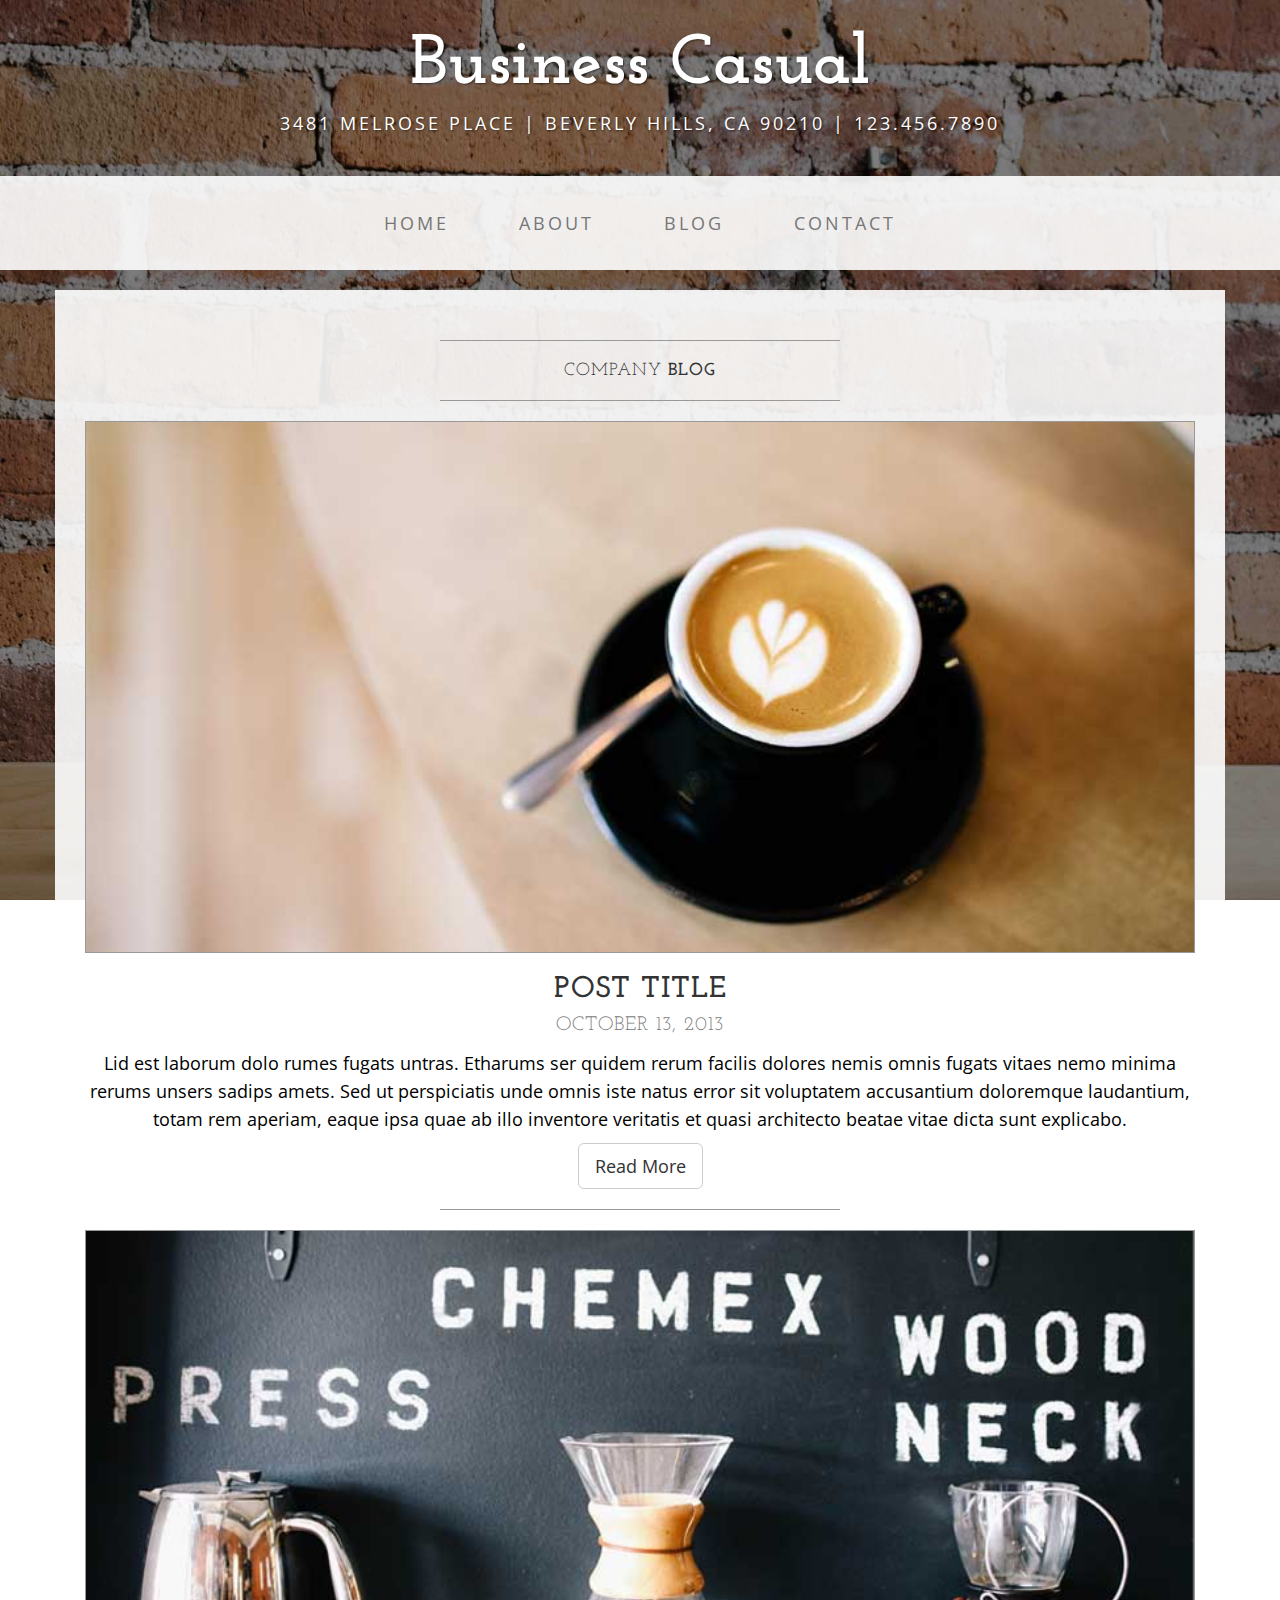
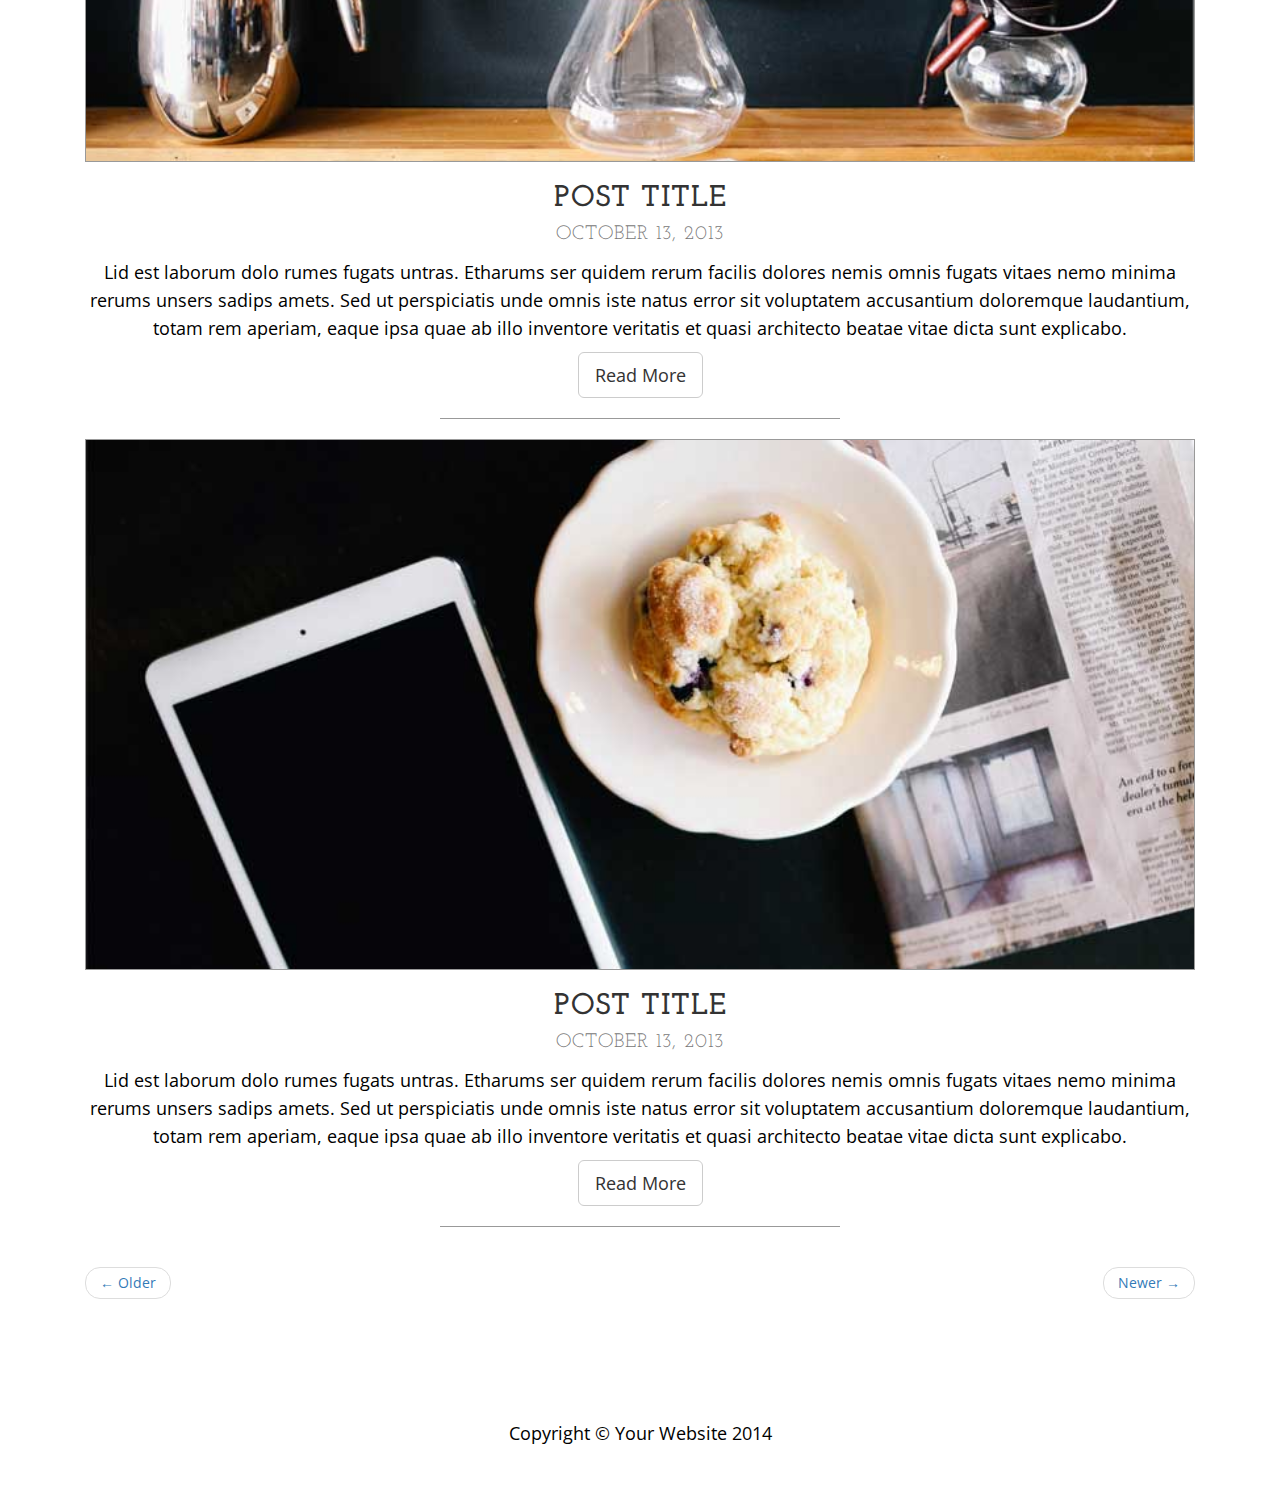
==== src/main/webapp/blog.html @ e0bb67d2 "First commit" ====
<!DOCTYPE html>
<html lang="en">

<head>

    <meta charset="utf-8">
    <meta http-equiv="X-UA-Compatible" content="IE=edge">
    <meta name="viewport" content="width=device-width, initial-scale=1">
    <meta name="description" content="">
    <meta name="author" content="">

    <title>Blog - Business Casual - Start Bootstrap Theme</title>

    <!-- Bootstrap Core CSS -->
    <link href="css/bootstrap.min.css" rel="stylesheet">

    <!-- Custom CSS -->
    <link href="css/custom/bookpleasure.css" rel="stylesheet">

    <!-- Fonts -->
    <link href="http://fonts.googleapis.com/css?family=Open+Sans:300italic,400italic,600italic,700italic,800italic,400,300,600,700,800"
          rel="stylesheet" type="text/css">
    <link href="http://fonts.googleapis.com/css?family=Josefin+Slab:100,300,400,600,700,100italic,300italic,400italic,600italic,700italic"
          rel="stylesheet" type="text/css">

    <!-- HTML5 Shim and Respond.js IE8 support of HTML5 elements and media queries -->
    <!-- WARNING: Respond.js doesn't work if you view the page via file:// -->
    <!--[if lt IE 9]>
    <script src="https://oss.maxcdn.com/libs/html5shiv/3.7.0/html5shiv.js"></script>
    <script src="https://oss.maxcdn.com/libs/respond.js/1.4.2/respond.min.js"></script>
    <![endif]-->

</head>

<body>

<div class="brand">Business Casual</div>
<div class="address-bar">3481 Melrose Place | Beverly Hills, CA 90210 | 123.456.7890</div>

<!-- Navigation -->
<nav class="navbar navbar-default" role="navigation">
    <div class="container">
        <!-- Brand and toggle get grouped for better mobile display -->
        <div class="navbar-header">
            <button type="button" class="navbar-toggle" data-toggle="collapse"
                    data-target="#bs-example-navbar-collapse-1">
                <span class="sr-only">Toggle navigation</span>
                <span class="icon-bar"></span>
                <span class="icon-bar"></span>
                <span class="icon-bar"></span>
            </button>
            <!-- navbar-brand is hidden on larger screens, but visible when the menu is collapsed -->
            <a class="navbar-brand" href="index.html">Business Casual</a>
        </div>
        <!-- Collect the nav links, forms, and other content for toggling -->
        <div class="collapse navbar-collapse" id="bs-example-navbar-collapse-1">
            <ul class="nav navbar-nav">
                <li>
                    <a href="index.html">Home</a>
                </li>
                <li>
                    <a href="about.html">About</a>
                </li>
                <li>
                    <a href="blog.html">Blog</a>
                </li>
                <li>
                    <a href="contact.html">Contact</a>
                </li>
            </ul>
        </div>
        <!-- /.navbar-collapse -->
    </div>
    <!-- /.container -->
</nav>

<div class="container">

    <div class="row">
        <div class="box">
            <div class="col-lg-12">
                <hr>
                <h2 class="intro-text text-center">Company
                    <strong>blog</strong>
                </h2>
                <hr>
            </div>
            <div class="col-lg-12 text-center">
                <img class="img-responsive img-border img-full" src="img/slide-1.jpg" alt="">

                <h2>Post Title
                    <br>
                    <small>October 13, 2013</small>
                </h2>
                <p>Lid est laborum dolo rumes fugats untras. Etharums ser quidem rerum facilis dolores nemis omnis
                    fugats vitaes nemo minima rerums unsers sadips amets. Sed ut perspiciatis unde omnis iste natus
                    error sit voluptatem accusantium doloremque laudantium, totam rem aperiam, eaque ipsa quae ab illo
                    inventore veritatis et quasi architecto beatae vitae dicta sunt explicabo.</p>
                <a href="#" class="btn btn-default btn-lg">Read More</a>
                <hr>
            </div>
            <div class="col-lg-12 text-center">
                <img class="img-responsive img-border img-full" src="img/slide-2.jpg" alt="">

                <h2>Post Title
                    <br>
                    <small>October 13, 2013</small>
                </h2>
                <p>Lid est laborum dolo rumes fugats untras. Etharums ser quidem rerum facilis dolores nemis omnis
                    fugats vitaes nemo minima rerums unsers sadips amets. Sed ut perspiciatis unde omnis iste natus
                    error sit voluptatem accusantium doloremque laudantium, totam rem aperiam, eaque ipsa quae ab illo
                    inventore veritatis et quasi architecto beatae vitae dicta sunt explicabo.</p>
                <a href="#" class="btn btn-default btn-lg">Read More</a>
                <hr>
            </div>
            <div class="col-lg-12 text-center">
                <img class="img-responsive img-border img-full" src="img/slide-3.jpg" alt="">

                <h2>Post Title
                    <br>
                    <small>October 13, 2013</small>
                </h2>
                <p>Lid est laborum dolo rumes fugats untras. Etharums ser quidem rerum facilis dolores nemis omnis
                    fugats vitaes nemo minima rerums unsers sadips amets. Sed ut perspiciatis unde omnis iste natus
                    error sit voluptatem accusantium doloremque laudantium, totam rem aperiam, eaque ipsa quae ab illo
                    inventore veritatis et quasi architecto beatae vitae dicta sunt explicabo.</p>
                <a href="#" class="btn btn-default btn-lg">Read More</a>
                <hr>
            </div>
            <div class="col-lg-12 text-center">
                <ul class="pager">
                    <li class="previous"><a href="#">&larr; Older</a>
                    </li>
                    <li class="next"><a href="#">Newer &rarr;</a>
                    </li>
                </ul>
            </div>
        </div>
    </div>

</div>
<!-- /.container -->

<footer>
    <div class="container">
        <div class="row">
            <div class="col-lg-12 text-center">
                <p>Copyright &copy; Your Website 2014</p>
            </div>
        </div>
    </div>
</footer>

<!-- jQuery -->
<script src="js/jquery.js"></script>

<!-- Bootstrap Core JavaScript -->
<script src="js/bootstrap.min.js"></script>

</body>

</html>
---- src/main/webapp/css/custom/bookpleasure.css ----
/*!
 * Start Bootstrap - Business Casual Bootstrap Theme (http://startbootstrap.com)
 * Code licensed under the Apache License v2.0.
 * For details, see http://www.apache.org/licenses/LICENSE-2.0.
 */

body {
    font-family: "Open Sans","Helvetica Neue",Helvetica,Arial,sans-serif;
    background: url('../../img/bg.jpg') no-repeat center center fixed;
    -webkit-background-size: cover;
    -moz-background-size: cover;
    background-size: cover;
    -o-background-size: cover;
}

h1,
h2,
h3,
h4,
h5,
h6 {
    text-transform: uppercase;
    font-family: "Josefin Slab","Helvetica Neue",Helvetica,Arial,sans-serif;
    font-weight: 700;
    letter-spacing: 1px;
}

p {
    font-size: 1.25em;
    line-height: 1.6;
    color: #000;
}

hr {
    max-width: 400px;
    border-color: #999999;
}

.brand,
.address-bar {
    display: none;
}

.navbar-brand {
    text-transform: uppercase;
    font-weight: 900;
    letter-spacing: 2px;
}

.navbar-nav {
    text-transform: uppercase;
    font-weight: 400;
    letter-spacing: 3px;
}

.img-full {
    min-width: 100%;
}

.brand-before,
.brand-name {
    text-transform: capitalize;
}

.brand-before {
    margin: 15px 0;
}

.brand-name {
    margin: 0;
    font-size: 4em;
}

.tagline-divider {
    margin: 15px auto 3px;
    max-width: 250px;
    border-color: #999999;
}

.box {
    margin-bottom: 20px;
    padding: 30px 15px;
    background: #fff;
    background: rgba(255,255,255,0.9);
}

.intro-text {
    text-transform: uppercase;
    font-size: 1.25em;
    font-weight: 400;
    letter-spacing: 1px;
}

.img-border {
    float: none;
    margin: 0 auto 0;
    border: #999999 solid 1px;
}

.img-left {
    float: none;
    margin: 0 auto 0;
}

footer {
    background: #fff;
    background: rgba(255,255,255,0.9);
}

footer p {
    margin: 0;
    padding: 50px 0;
}

@media screen and (min-width:768px) {
    .brand {
        display: inherit;
        margin: 0;
        padding: 30px 0 10px;
        text-align: center;
        text-shadow: 1px 1px 2px rgba(0,0,0,0.5);
        font-family: "Josefin Slab","Helvetica Neue",Helvetica,Arial,sans-serif;
        font-size: 5em;
        font-weight: 700;
        line-height: normal;
        color: #fff;
    }

    .top-divider {
        margin-top: 0;
    }

    .img-left {
        float: left;
        margin-right: 25px;
    }

    .address-bar {
        display: inherit;
        margin: 0;
        padding: 0 0 40px;
        text-align: center;
        text-shadow: 1px 1px 2px rgba(0,0,0,0.5);
        text-transform: uppercase;
        font-size: 1.25em;
        font-weight: 400;
        letter-spacing: 3px;
        color: #fff;
    }

    .navbar {
        border-radius: 0;
    }

    .navbar-header {
        display: none;
    }

    .navbar {
        min-height: 0;
    }

    .navbar-default {
        border: none;
        background: #fff;
        background: rgba(255,255,255,0.9);
    }

    .nav>li>a {
        padding: 35px;
    }

    .navbar-nav>li>a {
        line-height: normal;
    }

    .navbar-nav {
        display: table;
        float: none;
        margin: 0 auto;
        table-layout: fixed;
        font-size: 1.25em;
    }
}

@media screen and (min-width:1200px) {
    .box:after {
        content: '';
        display: table;
        clear: both;
    }
}
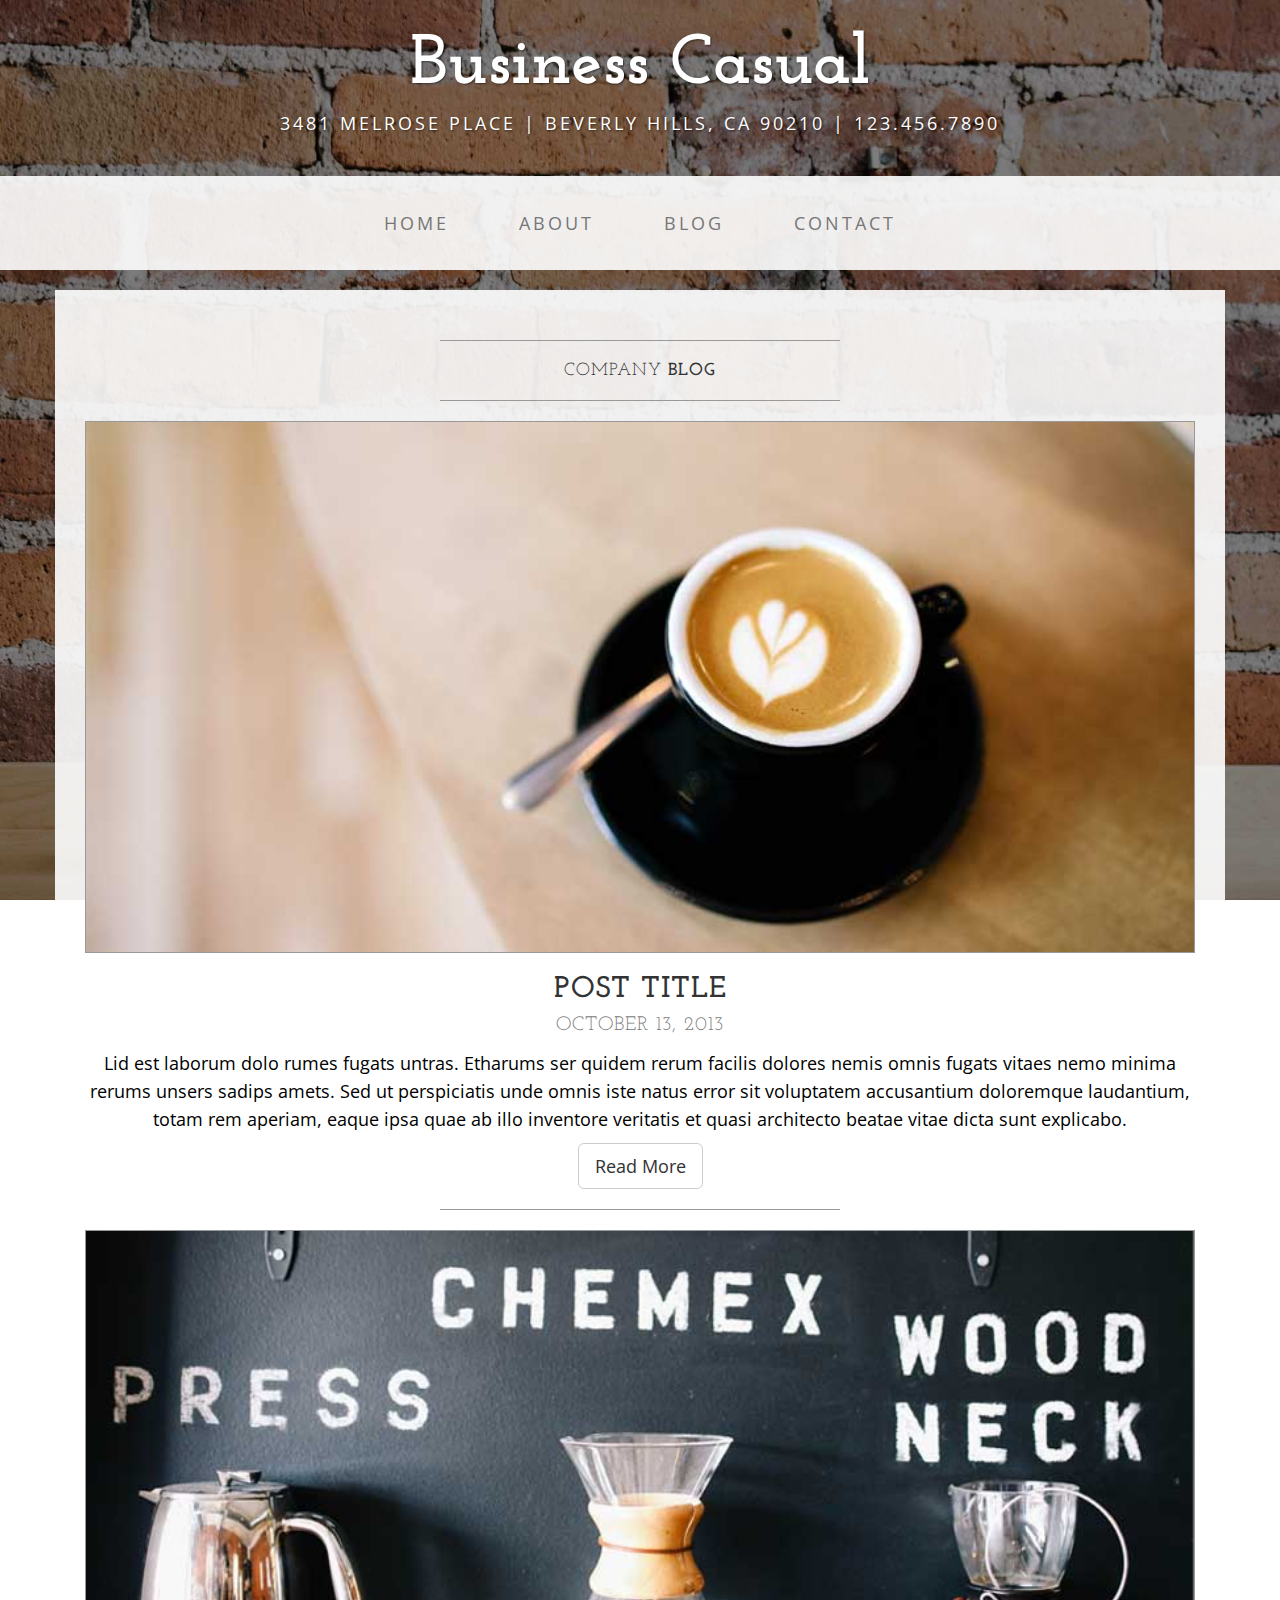
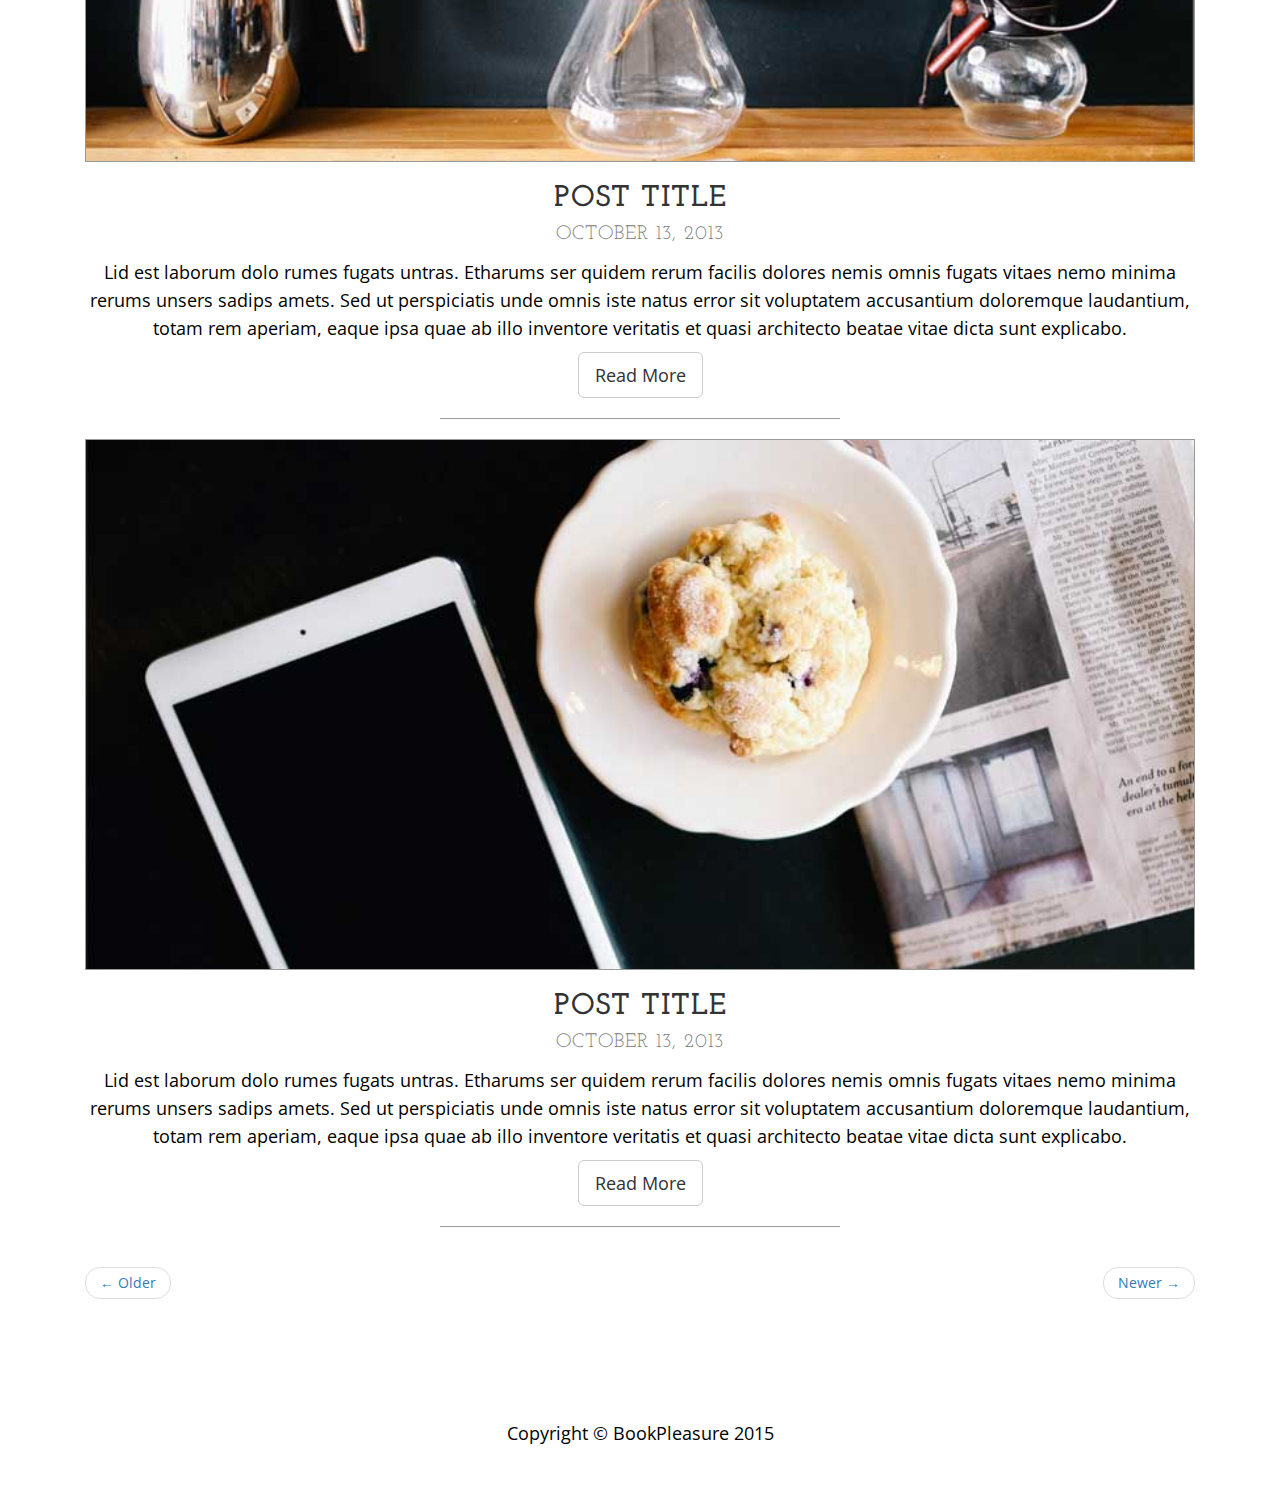
==== commit 29cfe7a7: "Contacts form" ====
--- a/src/main/webapp/blog.html
+++ b/src/main/webapp/blog.html
@@ -145,7 +145,7 @@
     <div class="container">
         <div class="row">
             <div class="col-lg-12 text-center">
-                <p>Copyright &copy; Your Website 2014</p>
+                <p>Copyright &copy; BookPleasure 2015</p>
             </div>
         </div>
     </div>
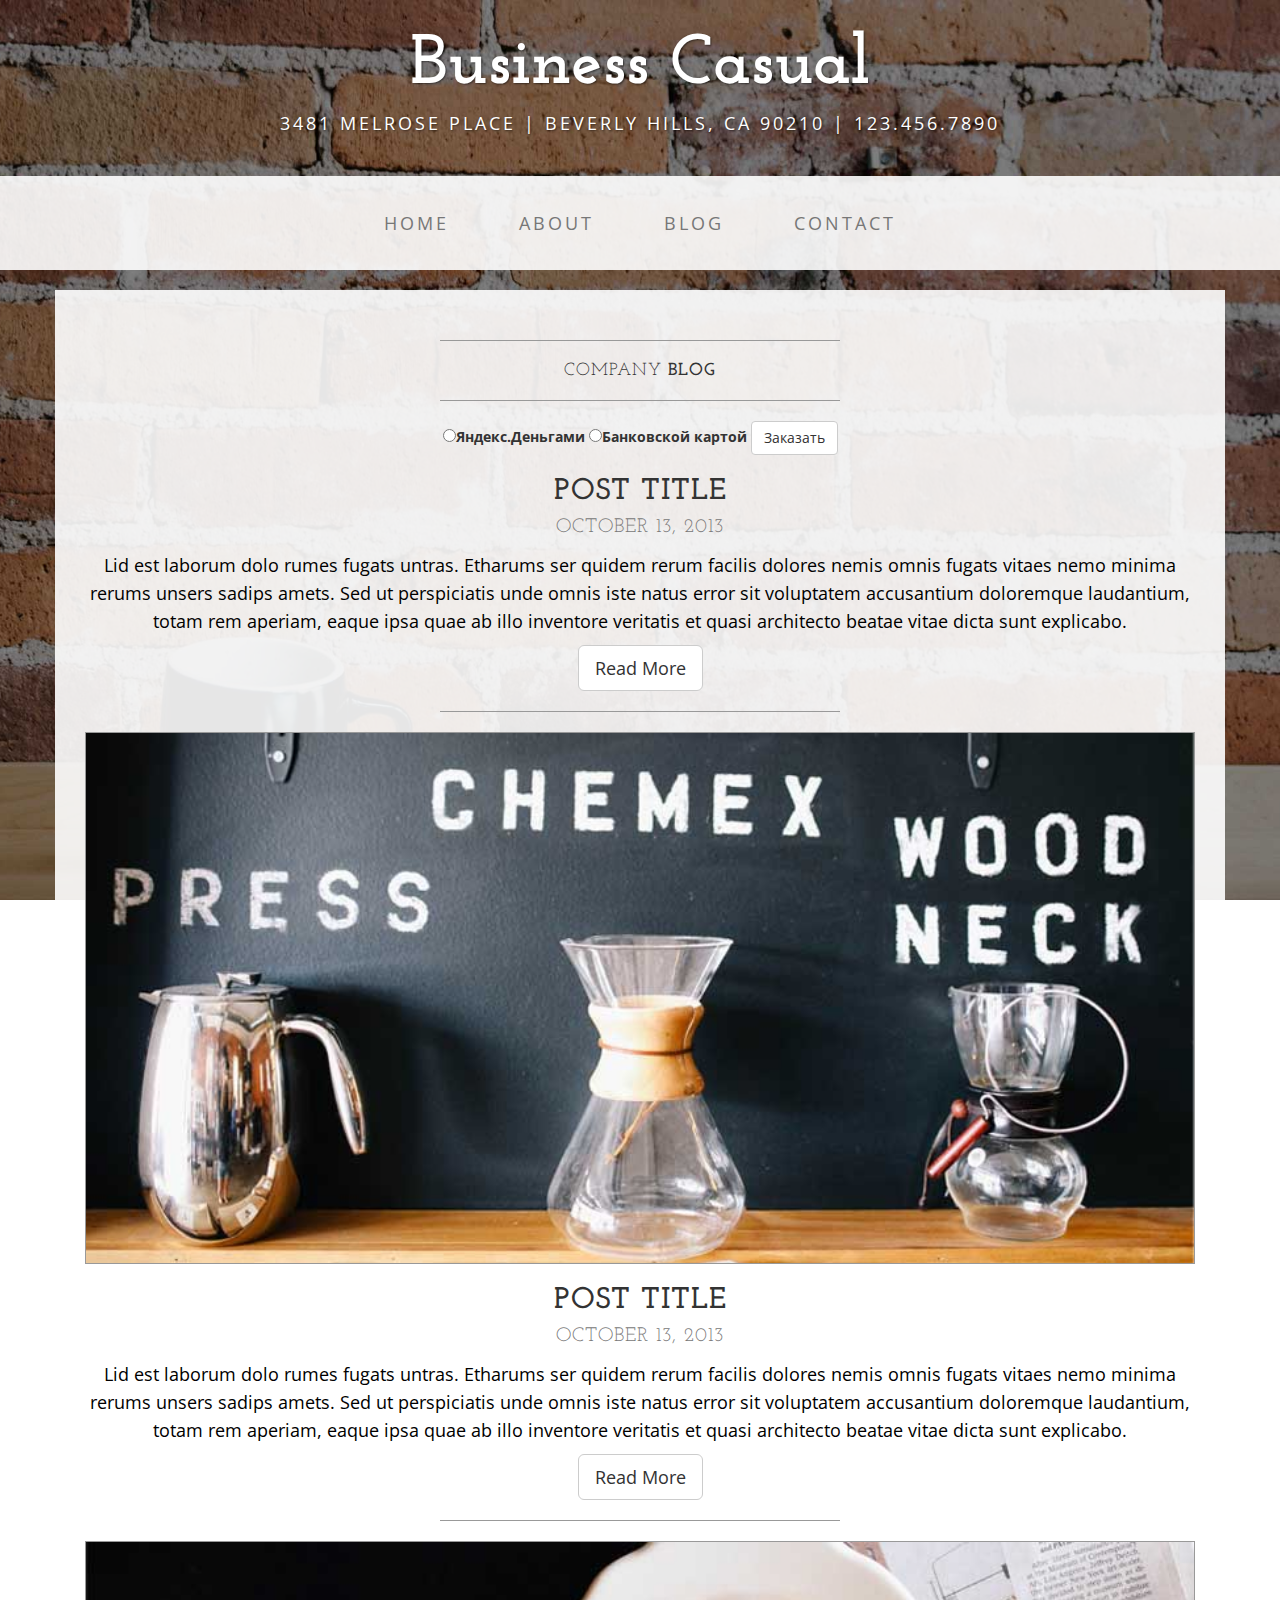
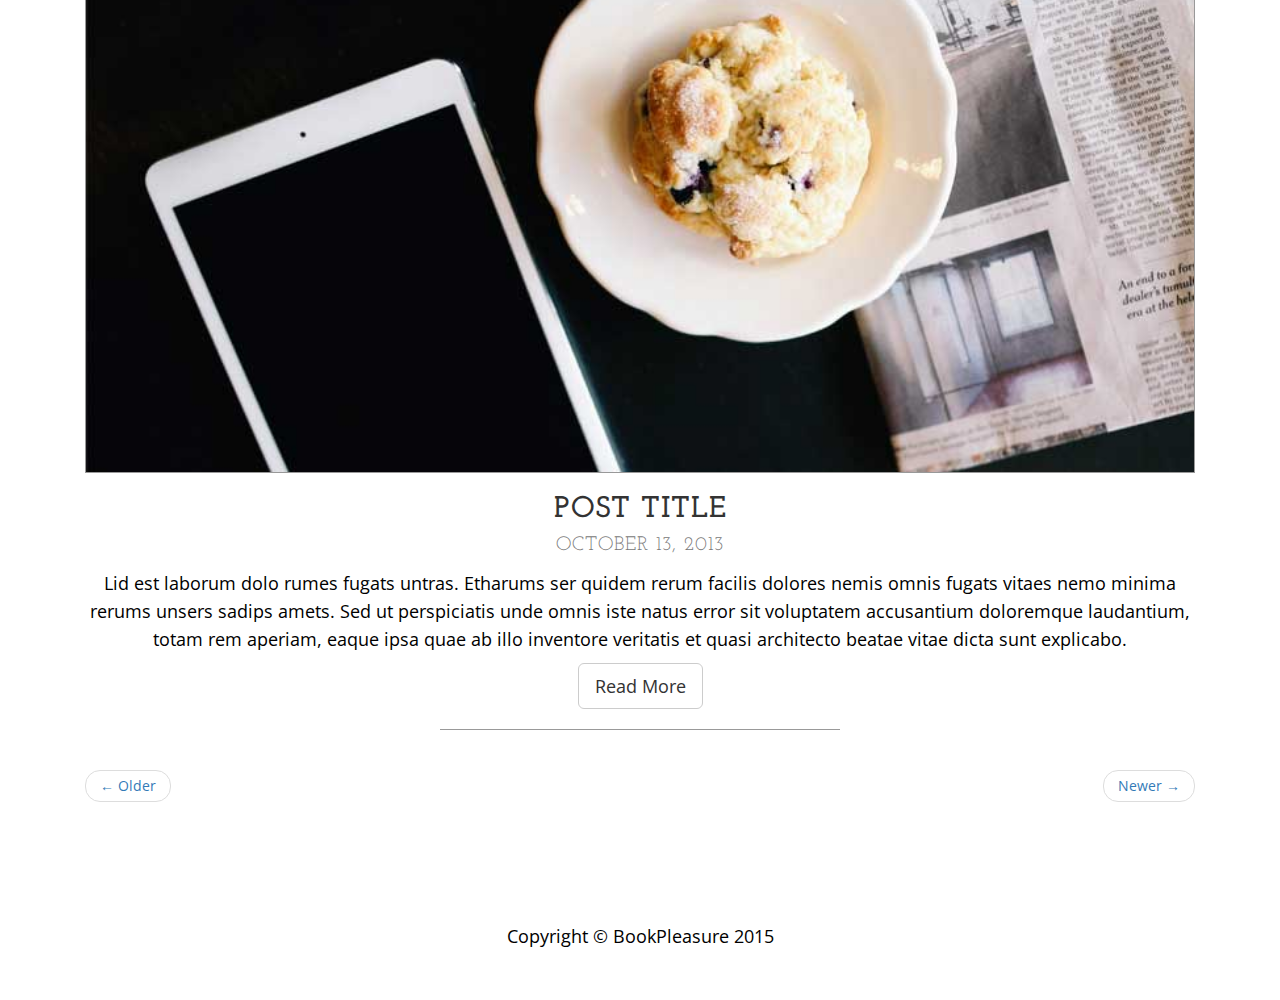
==== commit cbe6b4a6: "Auth, db" ====
--- a/src/main/webapp/blog.html
+++ b/src/main/webapp/blog.html
@@ -86,7 +86,107 @@
                 <hr>
             </div>
             <div class="col-lg-12 text-center">
-                <img class="img-responsive img-border img-full" src="img/slide-1.jpg" alt="">
+                <!--<form method="POST" target="_blank">
+
+                    <input name="label" type="hidden" value="">
+                    <input name="receiver" type="hidden" value="">
+                    <input name="quickpay-form" type="hidden" value="shop">
+                    <input name="referer" type="hidden" value="https://money.yandex.ru/embed/quickpay/shop.xml">
+                    <input name="is-inner-form" type="hidden" value="true">
+                    <input type="hidden" name="need-fio" value="true">
+                    <input type="hidden" name="need-phone" value="true">
+                    <input type="hidden" name="need-email" value="true">
+                    <input type="hidden" name="need-address" value="true">
+
+                    <table class="b-form__grid">
+
+                    <tbody>
+                        <tr>
+                            <td class="b-form__label">
+                                <label>Назначение перевода</label>
+                            </td>
+                            <td class="b-form__field">
+                                <div class="b-form__label">оплата заказа</div>
+                                <input type="hidden" name="targets" value="оплата заказа">
+                            </td>
+                        </tr>
+                        <tr>
+                            <td class="b-form__label">
+                                <label>Сумма</label>
+                            </td>
+                            <td class="b-form__field">
+                                <div style="width: 60px;" class="b-input-text b-input-text_inline">
+                                    <input class="b-input-text__input" style="text-align: right;" name="sum" value="1500" id="sum" type="text" maxlength="10" data-type="number">
+                                </div>
+                                <span class="b-form__input-postfix">руб.</span>
+                            </td>
+                        </tr>
+                        <tr>
+                            <td class="b-form__label">
+                                <label>Способ оплаты</label>
+                            </td>
+                            <td class="b-form__field">
+                                <span class="b-form-radio b-form-radio_size_l b-form-radio_theme_grey i-bem b-form-radio_js_inited" onclick="return {'b-form-radio':{name:'b-form-radio',id:'id1168773710820'}}">
+                                    <label class="b-form-radio__button b-form-radio__button_id_ b-form-radio__button_disabled_no b-form-radio__button_focused_yes b-form-radio__button_checked_yes b-form-radio__button_side_left" for="id1168773710830" title="платеж с карты VISA или MasterCard">
+                                        <span class="b-form-radio__inner">
+                                            <span class="b-form-radio__content">
+                                                <input type="radio" name="paymentType" class="b-form-radio__radio" checked="" id="id1168773710830" value="AC">
+                                                <span class="b-form-radio__text">
+                                                    <img class="b-icon b-form-radio__ico" src="/i/quickpay-widget__any-card.png" alt="" title="">
+                                                </span>
+                                                <i class="b-form-radio__click"></i>
+                                            </span>
+                                        </span>
+                                    </label>
+                                    <label class="b-form-radio__button b-form-radio__button_id_ b-form-radio__button_disabled_no b-form-radio__button_next-for-checked_yes b-form-radio__button_side_right" for="id1168773710853" title="платеж из кошелька в Яндекс.Деньгах">
+                                        <span class="b-form-radio__inner">
+                                            <span class="b-form-radio__content">
+                                                <input type="radio" name="paymentType" class="b-form-radio__radio" id="id1168773710853" value="PC">
+                                                <span class="b-form-radio__text">
+                                                    <img class="b-icon b-form-radio__ico" src="/i/quickpay-widget__yamoney.png" alt="" title="">
+                                                </span>
+                                                <i class="b-form-radio__click"></i>
+                                            </span>
+                                        </span>
+                                    </label>
+                                </span>
+                            </td>
+                        </tr>
+                        <tr class="b-form__buttons">
+                            <td style="text-align: right;"></td>
+                            <td>
+                                <span class="b-button b-button_1 b-button_orange" data-block="b-button">
+                                    <span class="b-button__inner">Оплатить</span>
+                                    <input type="button" value="Оплатить" class="b-button__input" name="submit-button">
+                                </span>
+                            </td>
+                        </tr>
+                    </tbody>
+                </table>
+                    <input type="hidden" name="successURL" value="http://oursite">
+                    <input type="hidden" name="quickpay-back-url" value="https://money.yandex.ru/embed/quickpay/shop.xml">
+                </form>
+                <img class="img-responsive img-border img-full" src="img/slide-1.jpg" alt="">-->
+                <form method="POST" action="https://money.yandex.ru/quickpay/confirm.xml">
+                    <input type="hidden" name="receiver" value="410012704677829">
+                    <input type="hidden" name="formcomment"
+                           value="Проект «Железный человек»: реактор холодного ядерного синтеза">
+                    <input type="hidden" name="short-dest"
+                           value="Проект «Железный человек»: реактор холодного ядерного синтеза">
+                    <input type="hidden" name="label" value="$order_id">
+                    <input type="hidden" name="quickpay-form" value="donate">
+                    <input type="hidden" name="targets" value="транзакция {order_id}">
+                    <input type="hidden" name="sum" value="4568.25" data-type="number">
+                    <input type="hidden" name="comment" value="Хотелось бы дистанционного управления.">
+                    <input type="hidden" name="need-fio" value="true">
+                    <input type="hidden" name="need-email" value="true">
+                    <input type="hidden" name="need-phone" value="true">
+                    <input type="hidden" name="need-address" value="true">
+                    <label><input type="radio" name="paymentType" value="PC">Яндекс.Деньгами</label>
+                    <label><input type="radio" name="paymentType" value="AC">Банковской картой</label>
+                    <!--<input type="submit" value="Перевести">-->
+                    <button type="submit" class="btn btn-default">Заказать</button>
+                </form>
 
                 <h2>Post Title
                     <br>
